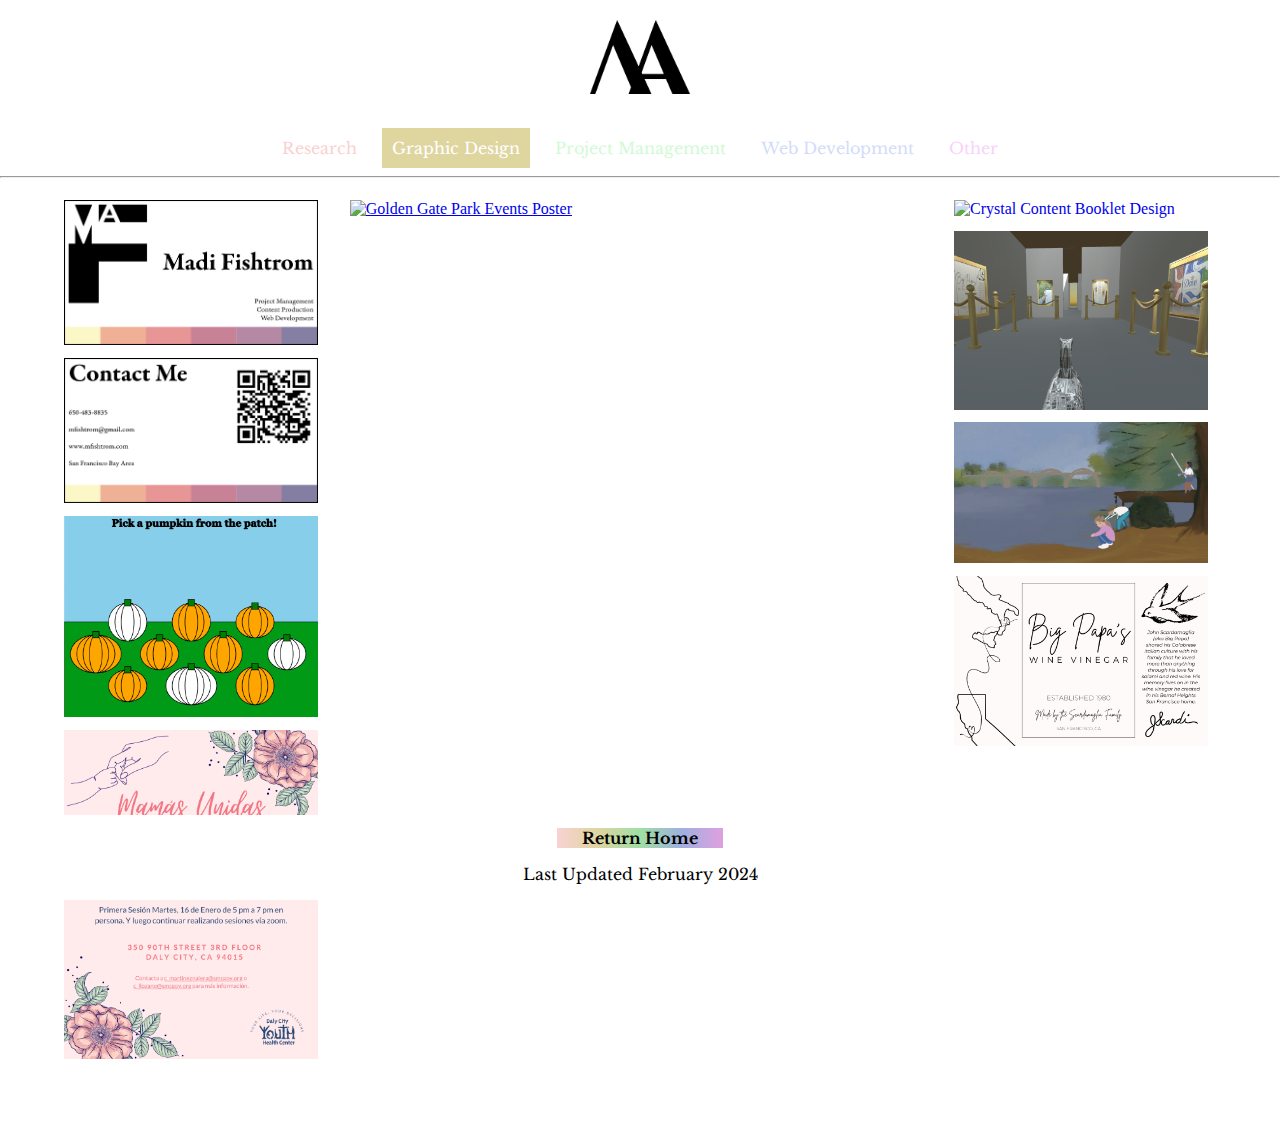
==== graphic.html @ e8f78e76 "Add files via upload" ====
<!DOCTYPE html>
<html lang="en">
<head>
    <meta charset="UTF-8">
    <meta name="viewport" content="width=device-width, initial-scale=1.0">
    <title>MA Design</title>
    <link rel="stylesheet" href="styles.css">
    <link rel="icon" type="image/x-icon" href="favicon.ico">
    <link rel="preconnect" href="https://fonts.googleapis.com">
    <link rel="preconnect" href="https://fonts.gstatic.com" crossorigin>
    <link rel="stylesheet" href="https://cdnjs.cloudflare.com/ajax/libs/font-awesome/4.7.0/css/font-awesome.min.css">
    <link href="https://fonts.googleapis.com/css2?family=Libre+Baskerville:wght@400;700&display=swap" rel="stylesheet">    <script src="https://kit.fontawesome.com/db4ca895be.js" crossorigin="anonymous"></script>

</head>
<header>
    

    <ul>
        <section class="topnav" id="myTopnav">
            <li href="javascript:void(0);" class="icon" onclick="myFunction()">
                <img src="NewLogo.png" alt="MA Design Logo in Black Art Deco Font." class="logo">
            </li>
            <li onclick="location.href='research.html';" style="cursor: pointer;">Research</li>
            <li style="background-color: hsl(50deg 50% 75%); color: white; cursor: pointer;">Graphic Design</li>
            <li onclick="location.href='pm.html';" style="cursor: pointer;">Project Management</li>
            <li onclick="location.href='wd.html';" style="cursor: pointer;">Web Development</li>
            <li onclick="location.href='other.html';" style="cursor: pointer;">Other</li>
            <hr>
        </section>
    </ul>
</header>

<body>
    <h1>Graphic Design</h1>
    <p>
        <div style="padding-bottom: 50%;">
        <!-- Column 1 -->
        <div class="column left"> 

            <!-- Business Card -->
            <div>
                <img src="Graphic/businesscard.png" alt="Business Card" class="left-image">
                <img src="Graphic/businesscard-back.png" alt="Business Card" class="left-image">
            </div>

            <!-- Pumpkin Patch Game -->
            <a href="https://des427assignment1.000webhostapp.com/"><img src="Graphic/PumpkinPatch.png" alt="PumpkinPatch Minigame" class="left-image"></a>

            <!-- Mamas Unidas -->
            <a href="https://www.dcyouth.org/"><img src="Graphic/MamasUnidas.png" alt="Mamas Unidas"></a>

        </div>


        <!-- Column 2 -->
        <div class="column center"> 
            <!-- Poster -->
            <a href="Graphic/EventPoster.pdf"><img src="Graphic/EventPoster.png" alt="Golden Gate Park Events Poster" class="center-image"></a>
        </div>

            
        <!-- Column 3 -->
        <div class="column right"> 
            
            <!-- Booklet -->
            <a href="Graphic/Booklet.pdf"><img src="Graphic/CrystalContent.png" alt="Crystal Content Booklet Design" class="right-image"></a>

            <!-- Unity Game -->
            <a href="https://mfishtrom.github.io/reneighssance/ "><img src="Graphic/Museum.png" alt="Reneighssance Museum" class="right-image"></a>
            
            <!-- Coosa Riverkeeper Video -->
            <a href="https://www.youtube.com/watch?v=iQZGLuq7Urc&t=3s"><img src="Graphic/CoosaRiverkeeperVideo.png" alt="Coosa Riverkeeper Video" class="right-image"></a>
            
            <!-- Bottle Label -->
            <img src="Graphic/BottleLabel.png" alt="Wine Bottle Label">

        </div>
    </div>
    </p> 
</body>

<footer>
    <li onclick="location.href='index.html';" style="cursor: pointer;">
        <b class="title">Return Home</b>
    </li>
    <p>Last Updated February 2024</p>
</footer>

<script>
    function myFunction() {
      var x = document.getElementById("myTopnav");
      if (x.className === "topnav") {
        x.className += " responsive";
      } else {
        x.className = "topnav";
      }
    }
 </script>

</html>
---- styles.css ----
/* header */
header{
    position: fixed;
    left: 0;
    top: 0;
    width: 100%;
    text-align: center;
    background-color: white;
    z-index: 100;
}

img {
    height: auto; 
    width: 100%;
    padding-bottom: 5%;
}

.logo{
    max-width: 100px;
    margin: 5px;
    padding-bottom: 0%;
}

/* menu*/
ul {
    list-style-type: none;
    margin: 0;
    padding: 0;
    font-family: 'Libre Baskerville', serif;
    text-align: center;
    --height: 40px;
    line-height: 40px;
    text-decoration: none; 
    text-align: center;
    font-family: 'Libre Baskerville', serif;
}
  
li {
    display: inline;
    margin: 5px;
    padding: 10px;
}

li:nth-of-type(2){
    background-color: white;
    color: hsl(0, 75%, 90%); 
}

li:nth-of-type(2):hover{
    background-color: hsl(0, 50%, 75%); 
    color: white;
}

li:nth-of-type(3){
    background-color: white;
    color: hsl(50deg 75% 90%); 
}

li:nth-of-type(3):hover{
    background-color: hsl(50deg 50% 75%); 
    color: white;
}

li:nth-of-type(4){
    background-color: white;
    color: hsl(125deg 75% 90%);
}

li:nth-of-type(4):hover{
    background-color: hsl(125deg 50% 75%);
    color: white;
}

li:nth-of-type(5){
    background-color: white;
    color: hsl(225deg 75% 90%);
}

li:nth-of-type(5):hover{
    background-color: hsl(225deg 50% 75%);
    color: white;
}

li:nth-of-type(6){
    background-color: white;
    color: hsl(300deg 75% 90%);
}

li:nth-of-type(6):hover{
    background-color: hsl(300deg 50% 75%);
    color: white;
}

/* body */
body{
    margin-top: 200px;
    margin-bottom: 300px;
    margin-left: auto;
    overflow-y: auto;
}

h1{
    display: none;
}

p{
    font-family: 'Libre Baskerville', serif;
    text-align: center;
    overflow-y: visible;
    scroll-padding: 100px;
}

.icon{
    display: block;
    margin-left: auto;
    margin-right: auto;
    width: 50%;
}

.about{
    text-align: center;
    font-family: 'Libre Baskerville', serif;
    /* margin: 0; */
    position: absolute;
    left: 50%;
    transform: translate(-50%);
    padding-bottom: 100px;
}

.title{
    font-family: 'Libre Baskerville', serif;
    padding-right: 25px;
    padding-left: 25px;
    background-image: linear-gradient(to right, hsl(0, 75%, 90%), hsl(50deg 50% 75%), hsl(125deg 50% 75%), hsl(225deg 50% 75%), hsl(300deg 50% 75%));
}

/* Layout - Graphic Design*/
.column{
    float: left;
}

.left{
    padding-left: 5%;
    width: 20%;
}

.right{
    padding-right: 5%;
    width: 20%;
}

.center{
    padding-left: 2.5%;
    padding-right: 2.5%;
    width: 45%;
}

.left-image{
    float: right;
    display: block;
}

.right-image{
    float: left;
    display: block;
}

.center-image{
    display: block;
    margin-left: auto;
    margin-right: auto;
}

/* Web Development */

.half{
    padding-left: 10%;
    width: 30%;
    padding-right: 10%;
}

.homepage{
    width: 75%;
    display: block;
    margin-left: auto;
    margin-right: auto;

}

h2{
    display: block;
    text-align: center;
    color: white;
    background-color:hsl(225deg 50% 75%);

}

h3{
    font-size: medium;
    text-align: center;
    font-family: 'Libre Baskerville', serif;
    font-weight: normal;
}

/* Project Management */

iframe{
    width: 200px;
    display: block;
    margin-left: auto;
    margin-right: auto;
}

/* footer */
footer {
    position: fixed;
    left: 0;
    bottom: 0;
    width: 100%;
    text-align: center;
    background-color: white;
    padding-top: 1%;
}

/* mobile formatting */

@media only screen and (max-width: 800px) {
    ul {
        list-style-type: none;
        margin: 0;
        padding: 0;
        font-family: 'Libre Baskerville', serif;
        text-align: center;
        --height: 30px;
        line-height: 30px;
        text-decoration: none; 
        text-align: center;
        font-family: 'Libre Baskerville', serif;
    }
      
    li {
        display: block;
        margin: 5px;
        padding: 5px;
    }

    li:nth-of-type(1){
        margin-left: auto;
        align-items: center;
    }

    body{
        margin-top: 125px;
        justify-content: center;
        align-items: center;
    }

    h1{
        display: block;
        text-align: center;
        color: white;
        background-image: linear-gradient(to right, hsl(0, 75%, 90%), hsl(50deg 50% 75%), hsl(125deg 50% 75%), hsl(225deg 50% 75%), hsl(300deg 50% 75%));
    }

    hr{
        display: none;
    }

    .about{
        left: 0%;
        transform: translate(0%);
        z-index: -1;
        margin-left: 10px;
        margin-right: 10px;
    }

    .topnav li{display: none;}
    .topnav li.icon {
      display: block; 
    }

    .topnav.responsive {position: relative;}
    .topnav.responsive .icon {
      right: 0;
      top: 0;
    }

    .topnav.responsive li {
      float: none;
      display: block;
    }
  }
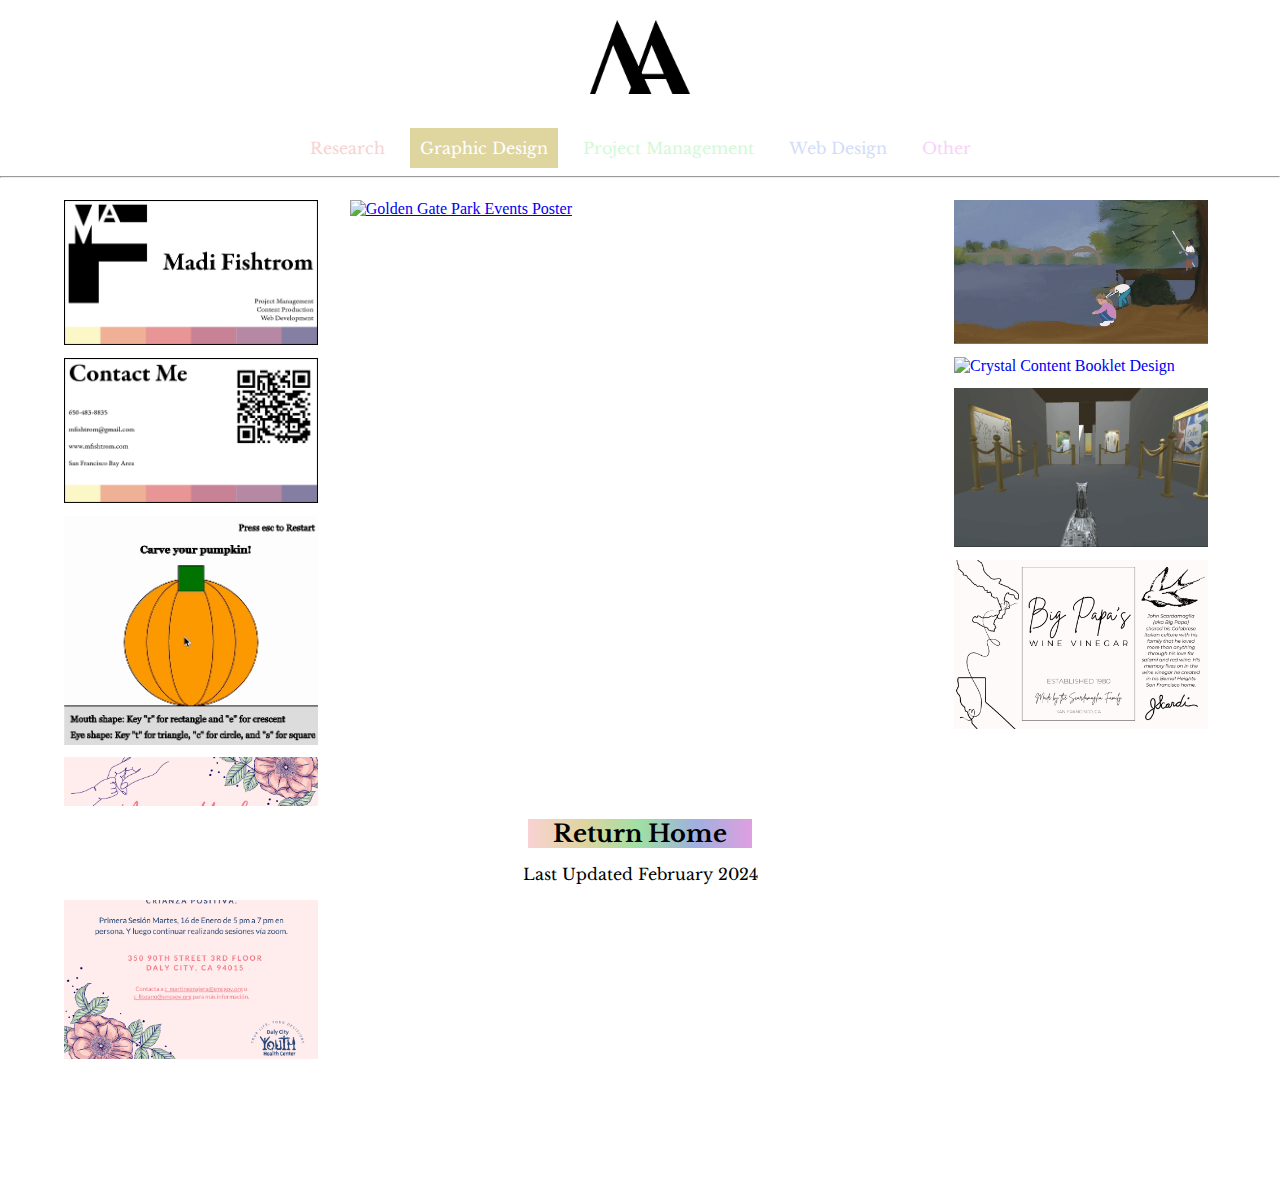
==== commit ac085571: "formatting updates" ====
--- a/graphic.html
+++ b/graphic.html
@@ -23,7 +23,7 @@
             <li onclick="location.href='research.html';" style="cursor: pointer;">Research</li>
             <li style="background-color: hsl(50deg 50% 75%); color: white; cursor: pointer;">Graphic Design</li>
             <li onclick="location.href='pm.html';" style="cursor: pointer;">Project Management</li>
-            <li onclick="location.href='wd.html';" style="cursor: pointer;">Web Development</li>
+            <li onclick="location.href='wd.html';" style="cursor: pointer;">Web Design</li>
             <li onclick="location.href='other.html';" style="cursor: pointer;">Other</li>
             <hr>
         </section>
@@ -33,10 +33,9 @@
 <body>
     <h1>Graphic Design</h1>
     <p>
-        <div style="padding-bottom: 50%;">
+        <div style="padding-bottom: 70%;">
         <!-- Column 1 -->
         <div class="column left"> 
-
             <!-- Business Card -->
             <div>
                 <img src="Graphic/businesscard.png" alt="Business Card" class="left-image">
@@ -44,7 +43,7 @@
             </div>
 
             <!-- Pumpkin Patch Game -->
-            <a href="https://des427assignment1.000webhostapp.com/"><img src="Graphic/PumpkinPatch.png" alt="PumpkinPatch Minigame" class="left-image"></a>
+            <a href="https://des427assignment1.000webhostapp.com/"><img src="Graphic/PumpkinPatch.gif" alt="PumpkinPatch Minigame" class="left-image"></a>
 
             <!-- Mamas Unidas -->
             <a href="https://www.dcyouth.org/"><img src="Graphic/MamasUnidas.png" alt="Mamas Unidas"></a>
@@ -61,18 +60,18 @@
             
         <!-- Column 3 -->
         <div class="column right"> 
-            
+
+            <!-- Coosa Riverkeeper Video -->
+            <a href="https://www.youtube.com/watch?v=iQZGLuq7Urc&t=3s"><img src="Graphic/Coosa.gif" alt="Coosa Riverkeeper Video" class="right-image"></a>
+
             <!-- Booklet -->
             <a href="Graphic/Booklet.pdf"><img src="Graphic/CrystalContent.png" alt="Crystal Content Booklet Design" class="right-image"></a>
 
             <!-- Unity Game -->
-            <a href="https://mfishtrom.github.io/reneighssance/ "><img src="Graphic/Museum.png" alt="Reneighssance Museum" class="right-image"></a>
-            
-            <!-- Coosa Riverkeeper Video -->
-            <a href="https://www.youtube.com/watch?v=iQZGLuq7Urc&t=3s"><img src="Graphic/CoosaRiverkeeperVideo.png" alt="Coosa Riverkeeper Video" class="right-image"></a>
-            
+            <a href="https://mfishtrom.github.io/reneighssance/ "><img src="Graphic/Museum.gif" alt="Reneighssance Museum" class="right-image"></a>
+                        
             <!-- Bottle Label -->
-            <img src="Graphic/BottleLabel.png" alt="Wine Bottle Label">
+            <img src="Graphic/BottleLabel.png" alt="Wine Bottle Label" style="padding-bottom: 25%;">
 
         </div>
     </div>
--- a/styles.css
+++ b/styles.css
@@ -94,7 +94,7 @@
 /* body */
 body{
     margin-top: 200px;
-    margin-bottom: 300px;
+    margin-bottom: 100px;
     margin-left: auto;
     overflow-y: auto;
 }
@@ -129,6 +129,7 @@
 
 .title{
     font-family: 'Libre Baskerville', serif;
+    font-size: 24px;
     padding-right: 25px;
     padding-left: 25px;
     background-image: linear-gradient(to right, hsl(0, 75%, 90%), hsl(50deg 50% 75%), hsl(125deg 50% 75%), hsl(225deg 50% 75%), hsl(300deg 50% 75%));
@@ -196,7 +197,7 @@
 }
 
 h3{
-    font-size: medium;
+    font-size: large;
     text-align: center;
     font-family: 'Libre Baskerville', serif;
     font-weight: normal;
@@ -205,10 +206,31 @@
 /* Project Management */
 
 iframe{
-    width: 200px;
-    display: block;
-    margin-left: auto;
-    margin-right: auto;
+    width: 300px;
+    height: 500px;
+    display: block;
+    margin-left: auto;
+    margin-right: auto;
+}
+
+.research{
+    margin-top: 5%;
+    width: 500px;
+    display: block;
+    margin-left: auto;
+    margin-right: auto;
+}
+
+.smallerimg{
+    width: 50%;
+    display: block;
+    margin-left: auto;
+    margin-right: auto;
+}
+
+/* Web Design */
+.wd-page{
+    margin-bottom: 80%;
 }
 
 /* footer */
@@ -224,7 +246,27 @@
 
 /* mobile formatting */
 
-@media only screen and (max-width: 800px) {
+@media screen and (max-width: 800px) {
+    .title{
+        font-size: 12px;
+    }
+
+    .about{
+        font-size: 10px;
+        padding-right: 10%;
+        padding-left: 10%;
+        left: 0%;
+        transform: translate(0%);
+        z-index: -1;
+        margin-left: 10px;
+        margin-right: 10px;
+        margin-bottom: 25%;
+    }
+
+    p{
+        font-size: 10px;
+    }
+
     ul {
         list-style-type: none;
         margin: 0;
@@ -262,16 +304,48 @@
         background-image: linear-gradient(to right, hsl(0, 75%, 90%), hsl(50deg 50% 75%), hsl(125deg 50% 75%), hsl(225deg 50% 75%), hsl(300deg 50% 75%));
     }
 
+    h3{
+        font-size: small;
+    }
+
     hr{
         display: none;
     }
 
-    .about{
-        left: 0%;
-        transform: translate(0%);
-        z-index: -1;
-        margin-left: 10px;
-        margin-right: 10px;
+    iframe{
+        width: 100px;
+        height: auto;
+
+    }
+
+    .research{
+        margin-top: 15%;
+        width: 75%;
+        display: block;
+        margin-left: auto;
+        margin-right: auto;
+    }
+
+    .left{
+        padding-left: 12.5%;
+        padding-right: 12.5%;
+        width: 75%;
+    }
+    
+    .right{
+        padding-left: 12.5%;
+        padding-right: 12.5%;
+        width: 75%;
+    }
+    
+    .center{
+        padding-left: 12.5%;
+        padding-right: 12.5%;
+        width: 75%;
+    }
+
+    .wd-page{
+        margin-bottom: 120%;
     }
 
     .topnav li{display: none;}
